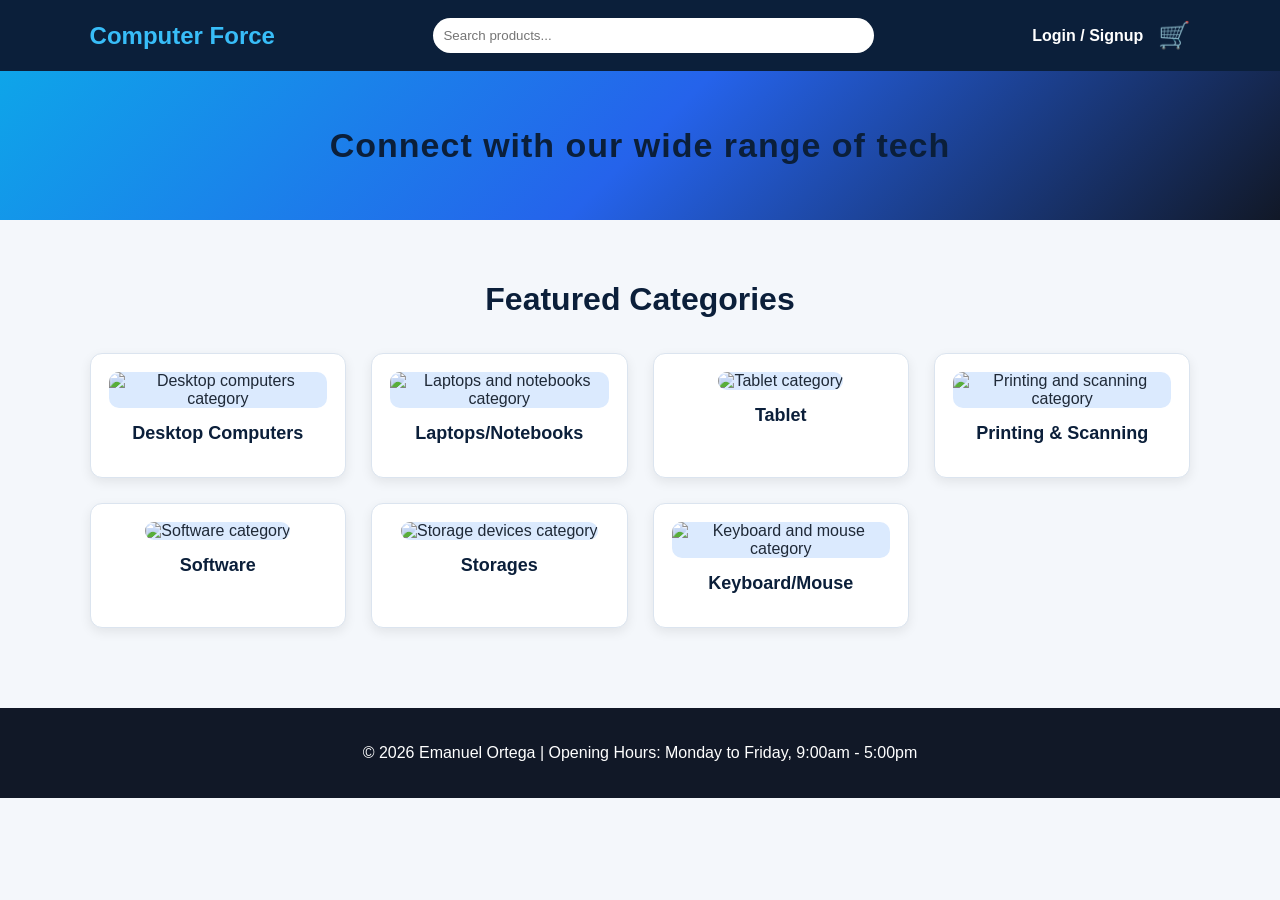
==== index.html @ 5fac5fc7 "Add files via upload" ====
<!DOCTYPE html>
<html lang="en">
<head>
    <meta charset="UTF-8">
    <meta name="viewport" content="width=device-width, initial-scale=1.0">
    <title>Computer Force | Home</title>
    <link rel="stylesheet" href="style.css">
</head>
<body>
    <header class="header">
        <div class="logo">Computer Force</div>
        <input class="search-box" type="text" placeholder="Search products...">
        <div class="user-menu">
            <span>Login / Signup</span>
            <span class="cart">🛒</span>
        </div>
    </header>

    <section class="cta">
        <h2>Connect with our wide range of tech</h2>
    </section>

    <main>
        <h1>Featured Categories</h1>
        <section class="grid">
            <a class="card" href="products.html#desktop-computers">
                <img src="images/desktop-computers.jpg" alt="Desktop computers category">
                <h2>Desktop Computers</h2>
            </a>

            <a class="card" href="products.html#laptops-notebooks">
                <img src="images/laptops-notebooks.jpg" alt="Laptops and notebooks category">
                <h2>Laptops/Notebooks</h2>
            </a>

            <a class="card" href="products.html#tablet">
                <img src="images/tablet.jpg" alt="Tablet category">
                <h2>Tablet</h2>
            </a>

            <a class="card" href="products.html#printing-scanning">
                <img src="images/printers-scanners.jpg" alt="Printing and scanning category">
                <h2>Printing & Scanning</h2>
            </a>

            <a class="card" href="products.html#software">
                <img src="images/software.jpg" alt="Software category">
                <h2>Software</h2>
            </a>

            <a class="card" href="products.html#storages">
                <img src="images/storage.jpg" alt="Storage devices category">
                <h2>Storages</h2>
            </a>

            <a class="card" href="products.html#keyboard-mouse">
                <img src="images/keyboard-mouse.jpg" alt="Keyboard and mouse category">
                <h2>Keyboard/Mouse</h2>
            </a>
        </section>
    </main>

    <footer class="footer">
        <p>&copy; 2026 Emanuel Ortega | Opening Hours: Monday to Friday, 9:00am - 5:00pm</p>
    </footer>
</body>
</html>
---- style.css ----
* {
    box-sizing: border-box;
}

body {
    margin: 0;
    font-family: Arial, Helvetica, sans-serif;
    background-color: #f4f7fb;
    color: #1f2937;
}

.header {
    display: flex;
    align-items: center;
    justify-content: space-between;
    gap: 20px;
    padding: 18px 7%;
    background-color: #0b1f3a;
    color: white;
}

.logo {
    font-size: 24px;
    font-weight: bold;
    color: #38bdf8;
}

.search-box {
    width: 40%;
    padding: 10px;
    border: none;
    border-radius: 20px;
}

.user-menu {
    display: flex;
    align-items: center;
    gap: 15px;
    font-weight: bold;
}

.cart {
    font-size: 26px;
}

.cta {
    background: linear-gradient(135deg, #0ea5e9, #2563eb, #111827);
    color: white;
    text-align: center;
    padding: 55px 20px;
}

.cta h2 {
    font-size: 34px;
    letter-spacing: 1px;
    margin: 0;
}

main {
    padding: 40px 7%;
}

h1 {
    color: #0b1f3a;
    text-align: center;
    margin-bottom: 35px;
}

h2 {
    color: #0b1f3a;
    font-size: 18px;
}

.grid {
    display: grid;
    grid-template-columns: repeat(auto-fit, minmax(210px, 1fr));
    gap: 25px;
}

.products-grid {
    display: grid;
    grid-template-columns: repeat(4, 1fr);
    gap: 22px;
}

.card {
    background-color: white;
    border: 1px solid #dbe4ef;
    border-radius: 12px;
    text-align: center;
    padding: 18px;
    box-shadow: 0 4px 12px rgba(0,0,0,0.08);
    transition: transform 0.2s ease;
}

.card:hover {
    transform: translateY(-4px);
}

.card img {
    width: 100%;
    height: 140px;
    object-fit: cover;
    border-radius: 10px;
    background-color: #dbeafe;
}

a {
    text-decoration: none;
    color: inherit;
}

.detail-layout {
    display: grid;
    grid-template-columns: 1fr 1fr;
    gap: 35px;
    align-items: start;
    background-color: white;
    padding: 30px;
    border-radius: 12px;
    box-shadow: 0 4px 12px rgba(0,0,0,0.08);
}

.detail-layout img {
    width: 100%;
    border-radius: 12px;
    background-color: #dbeafe;
}

.specifications {
    line-height: 1.8;
}

.back-button {
    display: inline-block;
    margin-top: 30px;
    padding: 12px 25px;
    background-color: #2563eb;
    color: white;
    border-radius: 8px;
    font-weight: bold;
}

.footer {
    background-color: #111827;
    color: white;
    text-align: center;
    padding: 20px;
    margin-top: 40px;
}

@media (max-width: 900px) {
    .header {
        flex-direction: column;
    }

    .search-box {
        width: 90%;
    }

    .products-grid {
        grid-template-columns: repeat(2, 1fr);
    }

    .detail-layout {
        grid-template-columns: 1fr;
    }
}

@media (max-width: 600px) {
    .products-grid {
        grid-template-columns: 1fr;
    }

    .cta h2 {
        font-size: 24px;
    }
}
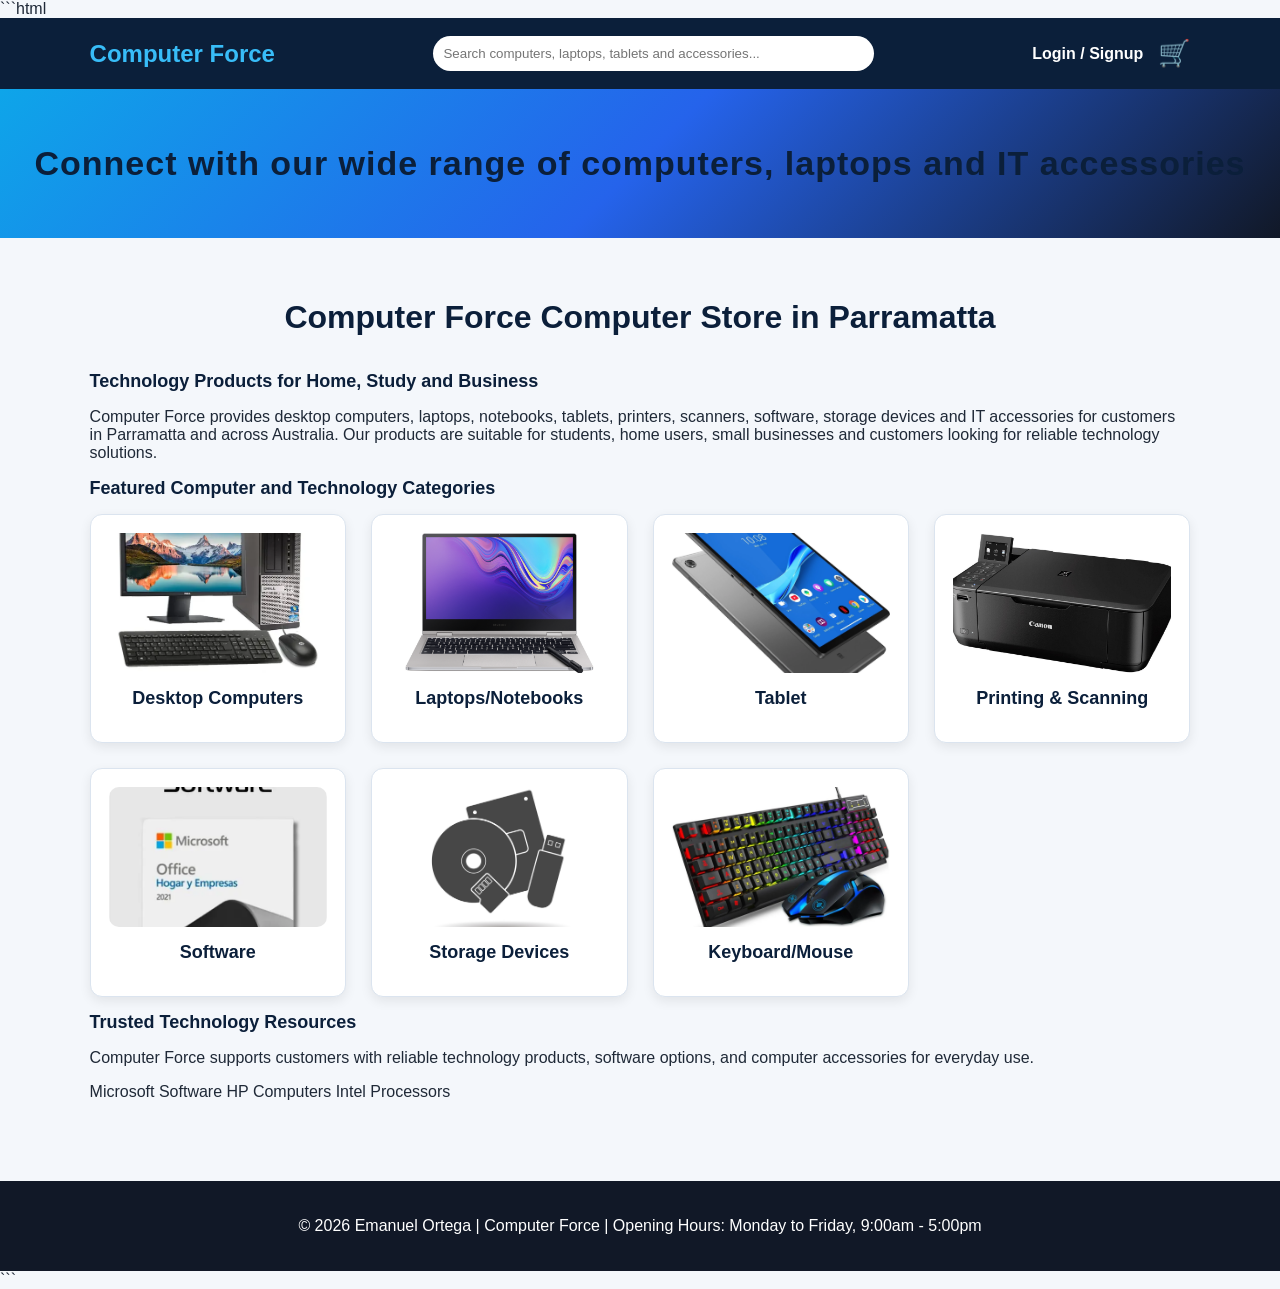
==== commit 3e69a542: "Update index.html" ====
--- a/index.html
+++ b/index.html
@@ -1,15 +1,22 @@
+```html
 <!DOCTYPE html>
 <html lang="en">
 <head>
     <meta charset="UTF-8">
     <meta name="viewport" content="width=device-width, initial-scale=1.0">
-    <title>Computer Force | Home</title>
+    
+    <title>Computer Force | Computer Store in Parramatta</title>
+
+    <meta name="description" content="Computer Force is a computer store in Parramatta offering desktops, laptops, tablets, software, storage devices, printers, scanners and IT accessories for home and business customers.">
+
+    <meta name="keywords" content="Computer Force, computer store Parramatta, desktop computers, laptops, notebooks, tablets, printers, scanners, software, storage devices, keyboard, mouse, IT accessories">
+
     <link rel="stylesheet" href="style.css">
 </head>
 <body>
     <header class="header">
         <div class="logo">Computer Force</div>
-        <input class="search-box" type="text" placeholder="Search products...">
+        <input class="search-box" type="text" placeholder="Search computers, laptops, tablets and accessories...">
         <div class="user-menu">
             <span>Login / Signup</span>
             <span class="cart">🛒</span>
@@ -17,51 +24,76 @@
     </header>
 
     <section class="cta">
-        <h2>Connect with our wide range of tech</h2>
+        <h2>Connect with our wide range of computers, laptops and IT accessories</h2>
     </section>
 
     <main>
-        <h1>Featured Categories</h1>
+        <h1>Computer Force Computer Store in Parramatta</h1>
+
+        <section class="intro-content">
+            <h2>Technology Products for Home, Study and Business</h2>
+            <p>
+                Computer Force provides desktop computers, laptops, notebooks, tablets, printers,
+                scanners, software, storage devices and IT accessories for customers in Parramatta
+                and across Australia. Our products are suitable for students, home users, small businesses
+                and customers looking for reliable technology solutions.
+            </p>
+        </section>
+
+        <h2>Featured Computer and Technology Categories</h2>
+
         <section class="grid">
             <a class="card" href="products.html#desktop-computers">
-                <img src="images/desktop-computers.jpg" alt="Desktop computers category">
+                <img src="images/desktop-computers.jpg" alt="Desktop computers available at Computer Force Parramatta">
                 <h2>Desktop Computers</h2>
             </a>
 
             <a class="card" href="products.html#laptops-notebooks">
-                <img src="images/laptops-notebooks.jpg" alt="Laptops and notebooks category">
+                <img src="images/laptops-notebooks.jpg" alt="Laptops and notebooks for home, study and business">
                 <h2>Laptops/Notebooks</h2>
             </a>
 
             <a class="card" href="products.html#tablet">
-                <img src="images/tablet.jpg" alt="Tablet category">
+                <img src="images/tablet.jpg" alt="Tablets available from Computer Force computer store">
                 <h2>Tablet</h2>
             </a>
 
             <a class="card" href="products.html#printing-scanning">
-                <img src="images/printers-scanners.jpg" alt="Printing and scanning category">
+                <img src="images/printers-scanners.jpg" alt="Printers and scanners for home and office use">
                 <h2>Printing & Scanning</h2>
             </a>
 
             <a class="card" href="products.html#software">
-                <img src="images/software.jpg" alt="Software category">
+                <img src="images/software.jpg" alt="Software products for computers and business users">
                 <h2>Software</h2>
             </a>
 
             <a class="card" href="products.html#storages">
-                <img src="images/storage.jpg" alt="Storage devices category">
-                <h2>Storages</h2>
+                <img src="images/storage.jpg" alt="Storage devices and computer accessories">
+                <h2>Storage Devices</h2>
             </a>
 
             <a class="card" href="products.html#keyboard-mouse">
-                <img src="images/keyboard-mouse.jpg" alt="Keyboard and mouse category">
+                <img src="images/keyboard-mouse.jpg" alt="Keyboard and mouse accessories for computers">
                 <h2>Keyboard/Mouse</h2>
             </a>
+        </section>
+
+        <section class="trusted-links">
+            <h2>Trusted Technology Resources</h2>
+            <p>
+                Computer Force supports customers with reliable technology products, software options,
+                and computer accessories for everyday use.
+            </p>
+            <a href="https://www.microsoft.com" target="_blank">Microsoft Software</a>
+            <a href="https://www.hp.com" target="_blank">HP Computers</a>
+            <a href="https://www.intel.com" target="_blank">Intel Processors</a>
         </section>
     </main>
 
     <footer class="footer">
-        <p>&copy; 2026 Emanuel Ortega | Opening Hours: Monday to Friday, 9:00am - 5:00pm</p>
+        <p>&copy; 2026 Emanuel Ortega | Computer Force | Opening Hours: Monday to Friday, 9:00am - 5:00pm</p>
     </footer>
 </body>
-</html>+</html>
+```
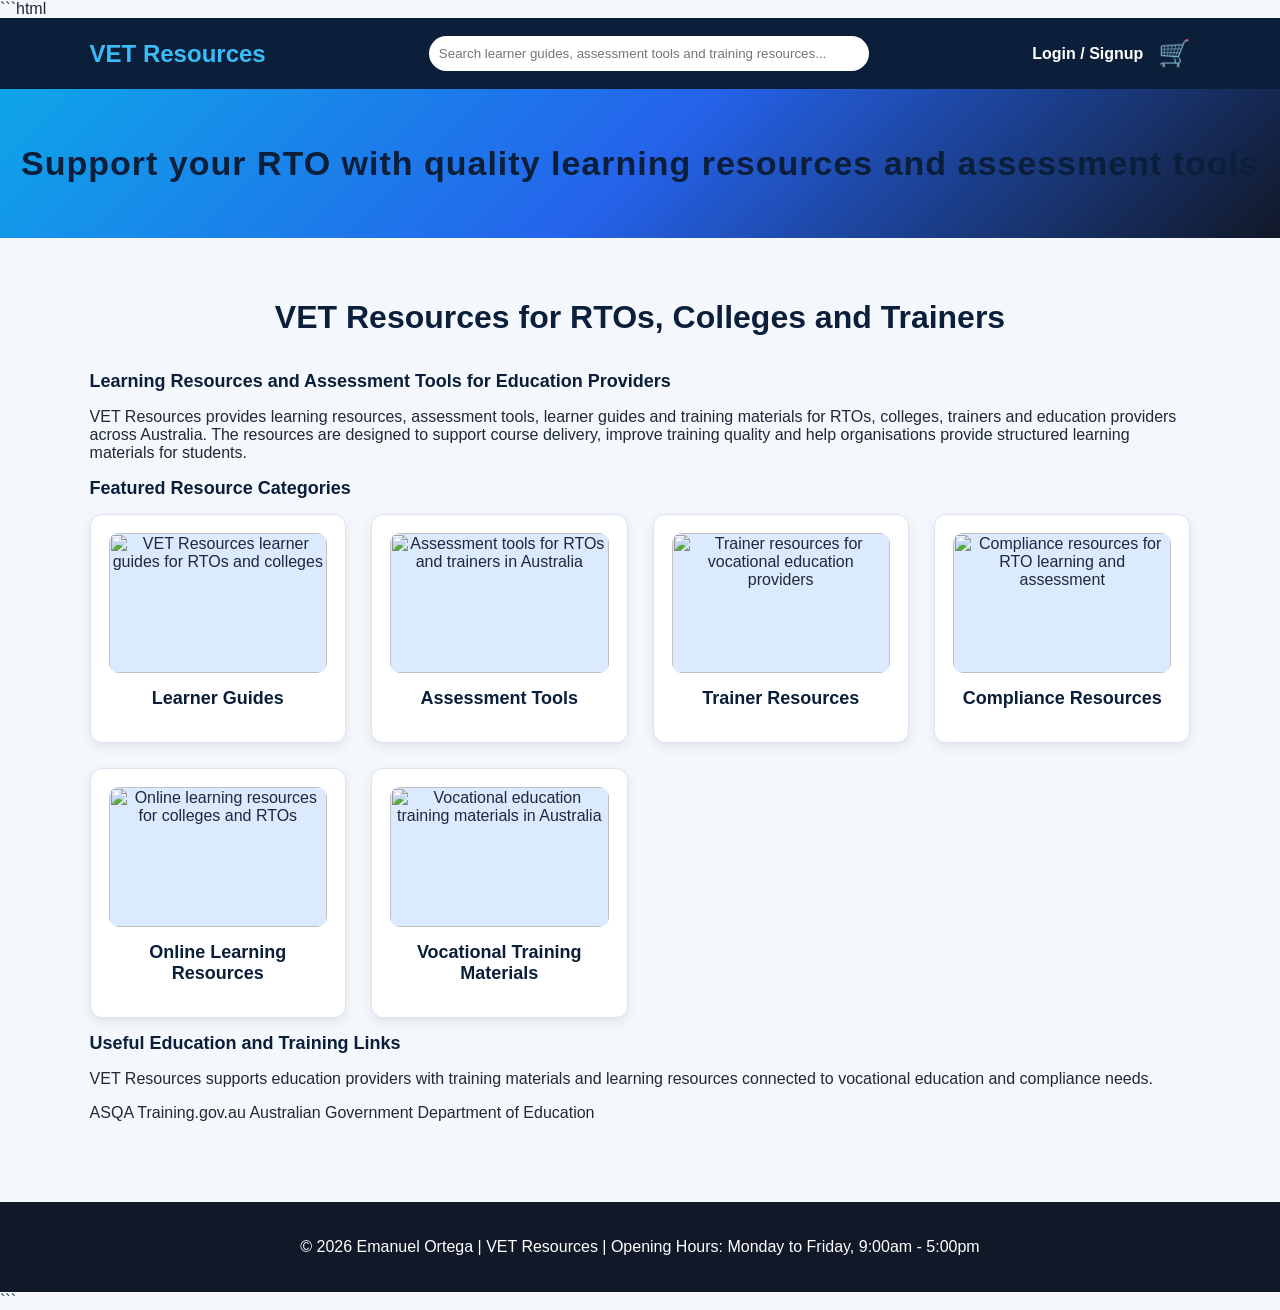
==== commit be1a46fe: "Update index.html" ====
--- a/index.html
+++ b/index.html
@@ -5,18 +5,18 @@
     <meta charset="UTF-8">
     <meta name="viewport" content="width=device-width, initial-scale=1.0">
     
-    <title>Computer Force | Computer Store in Parramatta</title>
+    <title>VET Resources | RTO Learning Resources Australia</title>
 
-    <meta name="description" content="Computer Force is a computer store in Parramatta offering desktops, laptops, tablets, software, storage devices, printers, scanners and IT accessories for home and business customers.">
+    <meta name="description" content="VET Resources provides RTO learning resources, learner guides, assessment tools and training materials for RTOs, colleges, trainers and education providers across Australia.">
 
-    <meta name="keywords" content="Computer Force, computer store Parramatta, desktop computers, laptops, notebooks, tablets, printers, scanners, software, storage devices, keyboard, mouse, IT accessories">
+    <meta name="keywords" content="VET Resources, RTO learning resources, training resources Australia, assessment tools, learner guides, trainer resources, vocational education resources, RTO materials, compliant learning resources">
 
     <link rel="stylesheet" href="style.css">
 </head>
 <body>
     <header class="header">
-        <div class="logo">Computer Force</div>
-        <input class="search-box" type="text" placeholder="Search computers, laptops, tablets and accessories...">
+        <div class="logo">VET Resources</div>
+        <input class="search-box" type="text" placeholder="Search learner guides, assessment tools and training resources...">
         <div class="user-menu">
             <span>Login / Signup</span>
             <span class="cart">🛒</span>
@@ -24,75 +24,71 @@
     </header>
 
     <section class="cta">
-        <h2>Connect with our wide range of computers, laptops and IT accessories</h2>
+        <h2>Support your RTO with quality learning resources and assessment tools</h2>
     </section>
 
     <main>
-        <h1>Computer Force Computer Store in Parramatta</h1>
+        <h1>VET Resources for RTOs, Colleges and Trainers</h1>
 
         <section class="intro-content">
-            <h2>Technology Products for Home, Study and Business</h2>
+            <h2>Learning Resources and Assessment Tools for Education Providers</h2>
             <p>
-                Computer Force provides desktop computers, laptops, notebooks, tablets, printers,
-                scanners, software, storage devices and IT accessories for customers in Parramatta
-                and across Australia. Our products are suitable for students, home users, small businesses
-                and customers looking for reliable technology solutions.
+                VET Resources provides learning resources, assessment tools, learner guides and
+                training materials for RTOs, colleges, trainers and education providers across Australia.
+                The resources are designed to support course delivery, improve training quality and help
+                organisations provide structured learning materials for students.
             </p>
         </section>
 
-        <h2>Featured Computer and Technology Categories</h2>
+        <h2>Featured Resource Categories</h2>
 
         <section class="grid">
-            <a class="card" href="products.html#desktop-computers">
-                <img src="images/desktop-computers.jpg" alt="Desktop computers available at Computer Force Parramatta">
-                <h2>Desktop Computers</h2>
+            <a class="card" href="products.html#learner-guides">
+                <img src="images/learner-guides.jpg" alt="VET Resources learner guides for RTOs and colleges">
+                <h2>Learner Guides</h2>
             </a>
 
-            <a class="card" href="products.html#laptops-notebooks">
-                <img src="images/laptops-notebooks.jpg" alt="Laptops and notebooks for home, study and business">
-                <h2>Laptops/Notebooks</h2>
+            <a class="card" href="products.html#assessment-tools">
+                <img src="images/assessment-tools.jpg" alt="Assessment tools for RTOs and trainers in Australia">
+                <h2>Assessment Tools</h2>
             </a>
 
-            <a class="card" href="products.html#tablet">
-                <img src="images/tablet.jpg" alt="Tablets available from Computer Force computer store">
-                <h2>Tablet</h2>
+            <a class="card" href="products.html#trainer-resources">
+                <img src="images/trainer-resources.jpg" alt="Trainer resources for vocational education providers">
+                <h2>Trainer Resources</h2>
             </a>
 
-            <a class="card" href="products.html#printing-scanning">
-                <img src="images/printers-scanners.jpg" alt="Printers and scanners for home and office use">
-                <h2>Printing & Scanning</h2>
+            <a class="card" href="products.html#compliance-resources">
+                <img src="images/compliance-resources.jpg" alt="Compliance resources for RTO learning and assessment">
+                <h2>Compliance Resources</h2>
             </a>
 
-            <a class="card" href="products.html#software">
-                <img src="images/software.jpg" alt="Software products for computers and business users">
-                <h2>Software</h2>
+            <a class="card" href="products.html#online-learning">
+                <img src="images/online-learning.jpg" alt="Online learning resources for colleges and RTOs">
+                <h2>Online Learning Resources</h2>
             </a>
 
-            <a class="card" href="products.html#storages">
-                <img src="images/storage.jpg" alt="Storage devices and computer accessories">
-                <h2>Storage Devices</h2>
-            </a>
-
-            <a class="card" href="products.html#keyboard-mouse">
-                <img src="images/keyboard-mouse.jpg" alt="Keyboard and mouse accessories for computers">
-                <h2>Keyboard/Mouse</h2>
+            <a class="card" href="products.html#vocational-training">
+                <img src="images/vocational-training.jpg" alt="Vocational education training materials in Australia">
+                <h2>Vocational Training Materials</h2>
             </a>
         </section>
 
         <section class="trusted-links">
-            <h2>Trusted Technology Resources</h2>
+            <h2>Useful Education and Training Links</h2>
             <p>
-                Computer Force supports customers with reliable technology products, software options,
-                and computer accessories for everyday use.
+                VET Resources supports education providers with training materials and learning resources
+                connected to vocational education and compliance needs.
             </p>
-            <a href="https://www.microsoft.com" target="_blank">Microsoft Software</a>
-            <a href="https://www.hp.com" target="_blank">HP Computers</a>
-            <a href="https://www.intel.com" target="_blank">Intel Processors</a>
+
+            <a href="https://www.asqa.gov.au" target="_blank">ASQA</a>
+            <a href="https://training.gov.au" target="_blank">Training.gov.au</a>
+            <a href="https://www.education.gov.au" target="_blank">Australian Government Department of Education</a>
         </section>
     </main>
 
     <footer class="footer">
-        <p>&copy; 2026 Emanuel Ortega | Computer Force | Opening Hours: Monday to Friday, 9:00am - 5:00pm</p>
+        <p>&copy; 2026 Emanuel Ortega | VET Resources | Opening Hours: Monday to Friday, 9:00am - 5:00pm</p>
     </footer>
 </body>
 </html>
